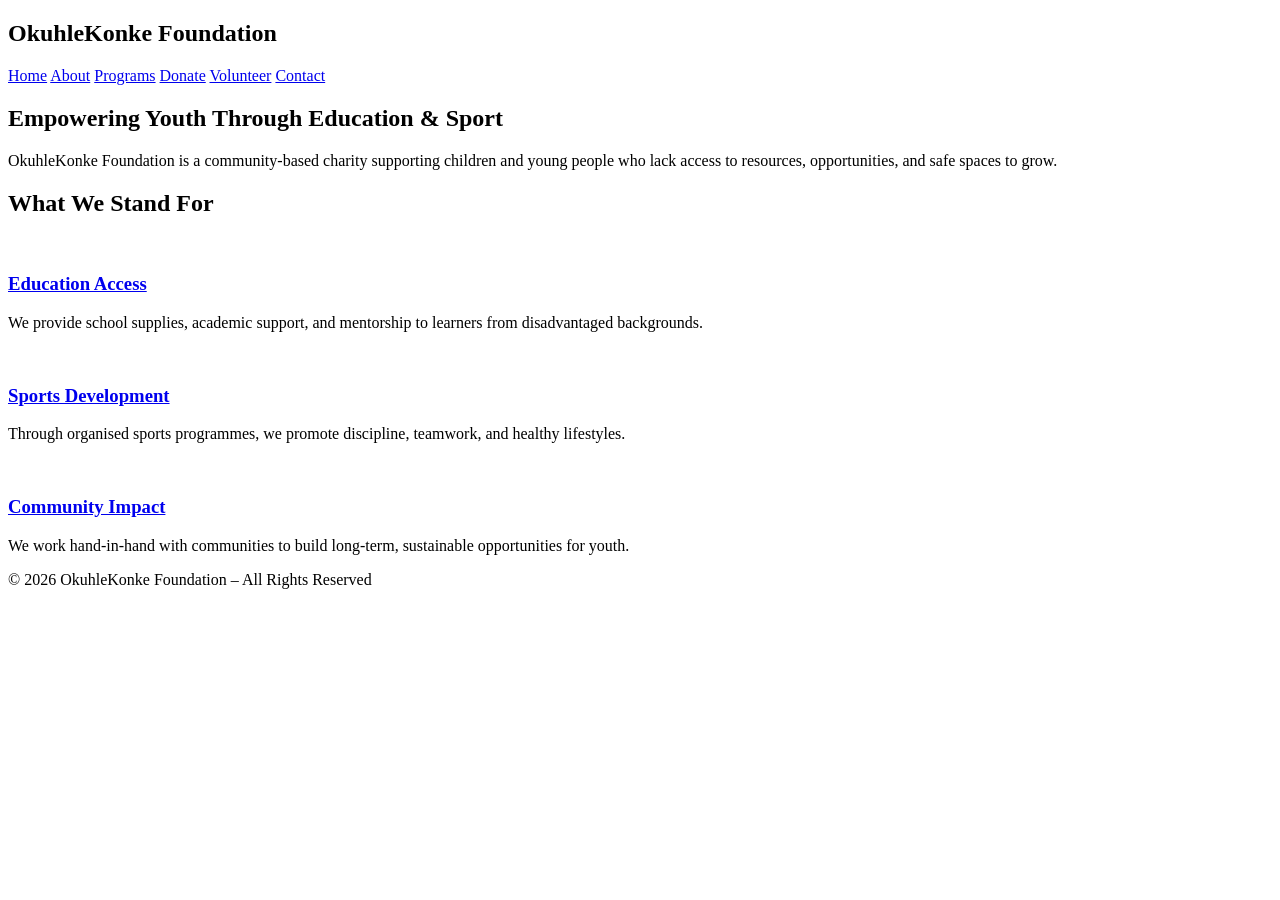
==== index.html @ 72ff2f0e "moved index.html to root for GitHub Pages" ====
<!DOCTYPE html>
<html lang="en">
<head>
  <meta charset="UTF-8">
  <title>OkuhleKonke Foundation</title>
  <link rel="stylesheet" href="style.css">
</head>
<body>

<nav>
  <h1>OkuhleKonke Foundation</h1>
 <div>
    <a href="file:///C:/Users/Siyanda/Pictures/OKFound.com/Home/index.html">Home</a>
    <a href="file:///C:/Users/Siyanda/Pictures/OKFound.com/About/about.html">About</a>
    <a href="file:///C:/Users/Siyanda/Pictures/OKFound.com/Programs/programmes.html">Programs</a>
    <a href="file:///C:/Users/Siyanda/Pictures/OKFound.com/Donations/donate.html">Donate</a>
    <a href="file:///C:/Users/Siyanda/Pictures/OKFound.com/Volunteer/volunteer.html">Volunteer</a>
    <a href="file:///C:/Users/Siyanda/Pictures/OKFound.com/Contact/contact.html">Contact</a>
  </div>
</nav>

<section class="hero">
  <h2>Empowering Youth Through Education & Sport</h2>
  <p>
    OkuhleKonke Foundation is a community-based charity supporting children and
    young people who lack access to resources, opportunities, and safe spaces
    to grow.
  </p>
</section>

<section class="section">
  <h2>What We Stand For</h2>
  <div class="cards">
    <div class="card">
      <img src="https://images.unsplash.com/photo-1588072432836-e10032774350" alt="">
      <h3><a href="file:///C:/Users/Siyanda/Pictures/OKFound.com/Home/education.html">Education Access</a></h3>
     
      <p>
        We provide school supplies, academic support, and mentorship to learners
        from disadvantaged backgrounds.
      </p>
    </div>

    <div class="card">
      <img src="https://images.unsplash.com/photo-1517649763962-0c623066013b" alt="">
      <h3><a href="file:///C:/Users/Siyanda/Pictures/OKFound.com/Home/Sportsdev.html">Sports Development</a></h3>
      <p>
        Through organised sports programmes, we promote discipline, teamwork,
        and healthy lifestyles.
      </p>
    </div>

    <div class="card">
      <img src="https://images.unsplash.com/photo-1521790361543-f645cf042ec4" alt="">
      <h3><a href="file:///C:/Users/Siyanda/Pictures/OKFound.com/Home/community.html">Community Impact</a></h3>
      <p>
        We work hand-in-hand with communities to build long-term, sustainable
        opportunities for youth.
      </p>
    </div>
  </div>
</section>

<footer>
  © 2026 OkuhleKonke Foundation – All Rights Reserved
</footer>

</body>
</html>
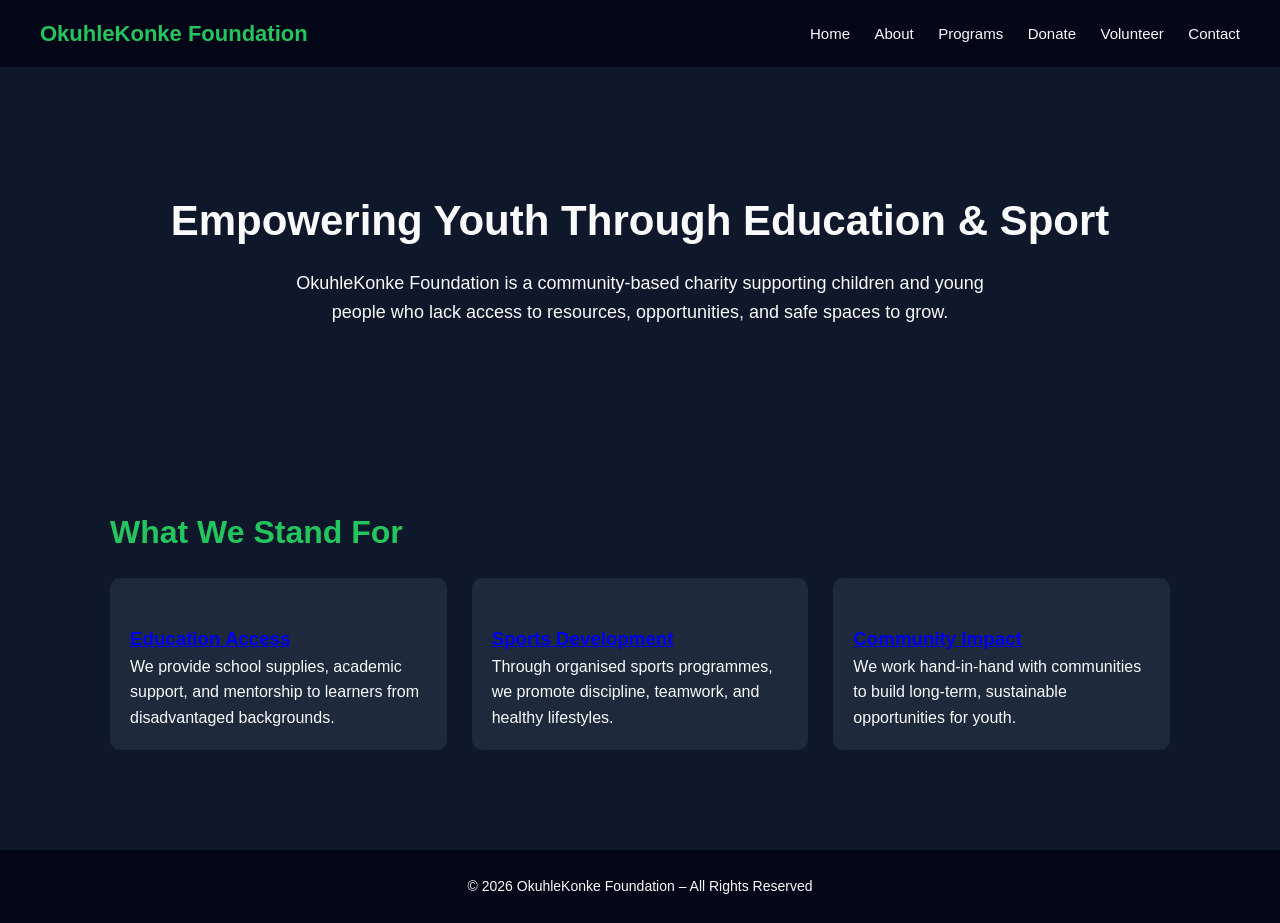
==== commit ad26b7c2: "fixed nav links to relative paths" ====
--- a/index.html
+++ b/index.html
@@ -10,12 +10,12 @@
 <nav>
   <h1>OkuhleKonke Foundation</h1>
  <div>
-    <a href="file:///C:/Users/Siyanda/Pictures/OKFound.com/Home/index.html">Home</a>
-    <a href="file:///C:/Users/Siyanda/Pictures/OKFound.com/About/about.html">About</a>
-    <a href="file:///C:/Users/Siyanda/Pictures/OKFound.com/Programs/programmes.html">Programs</a>
-    <a href="file:///C:/Users/Siyanda/Pictures/OKFound.com/Donations/donate.html">Donate</a>
-    <a href="file:///C:/Users/Siyanda/Pictures/OKFound.com/Volunteer/volunteer.html">Volunteer</a>
-    <a href="file:///C:/Users/Siyanda/Pictures/OKFound.com/Contact/contact.html">Contact</a>
+    <a href="index.html">Home</a>
+    <a href="About/about.html">About</a>
+    <a href="Programs/programmes.html">Programs</a>
+    <a href="Donations/donate.html">Donate</a>
+    <a href="Volunteer/volunteer.html">Volunteer</a>
+    <a href="Contact/contact.html">Contact</a>
   </div>
 </nav>
 
--- a/style.css
+++ b/style.css
@@ -0,0 +1,121 @@
+* {
+  box-sizing: border-box;
+  margin: 0;
+  padding: 0;
+}
+
+body {
+  font-family: Arial, Helvetica, sans-serif;
+  background-color: #0f172a;
+  color: #f8fafc;
+  line-height: 1.6;
+}
+
+/* Navigation */
+nav {
+  background: #020617;
+  padding: 16px 40px;
+  display: flex;
+  justify-content: space-between;
+  align-items: center;
+}
+
+nav h1 {
+  color: #22c55e;
+  font-size: 22px;
+}
+
+nav a {
+  color: #f8fafc;
+  margin-left: 20px;
+  text-decoration: none;
+  font-size: 15px;
+}
+
+nav a:hover {
+  color: #22c55e;
+}
+
+/* Hero */
+.hero {
+  background: url("https://images.unsplash.com/photo-1521412644187-c49fa049e84d?auto=format&fit=crop&w=1400&q=80")
+    center/cover;
+  padding: 120px 20px;
+  text-align: center;
+}
+
+.hero h2 {
+  font-size: 42px;
+  margin-bottom: 15px;
+}
+
+.hero p {
+  font-size: 18px;
+  max-width: 700px;
+  margin: auto;
+}
+
+/* Sections */
+.section {
+  max-width: 1100px;
+  margin: auto;
+  padding: 60px 20px;
+}
+
+.section h2 {
+  margin-bottom: 20px;
+  font-size: 32px;
+  color: #22c55e;
+}
+
+/* Cards */
+.cards {
+  display: grid;
+  grid-template-columns: repeat(auto-fit, minmax(250px, 1fr));
+  gap: 25px;
+}
+
+.card {
+  background: #1e293b;
+  padding: 20px;
+  border-radius: 10px;
+}
+
+.card img {
+  width: 100%;
+  border-radius: 8px;
+  margin-bottom: 10px;
+}
+
+/* Forms */
+input,
+textarea {
+  width: 100%;
+  padding: 12px;
+  margin: 10px 0;
+  border-radius: 6px;
+  border: none;
+}
+
+button {
+  background: #22c55e;
+  color: #020617;
+  border: none;
+  padding: 12px;
+  font-size: 16px;
+  border-radius: 6px;
+  cursor: pointer;
+}
+
+button:hover {
+  opacity: 0.9;
+}
+
+/* Footer */
+footer {
+  background: #020617;
+  padding: 25px;
+  text-align: center;
+  font-size: 14px;
+  margin-top: 40px;
+}
